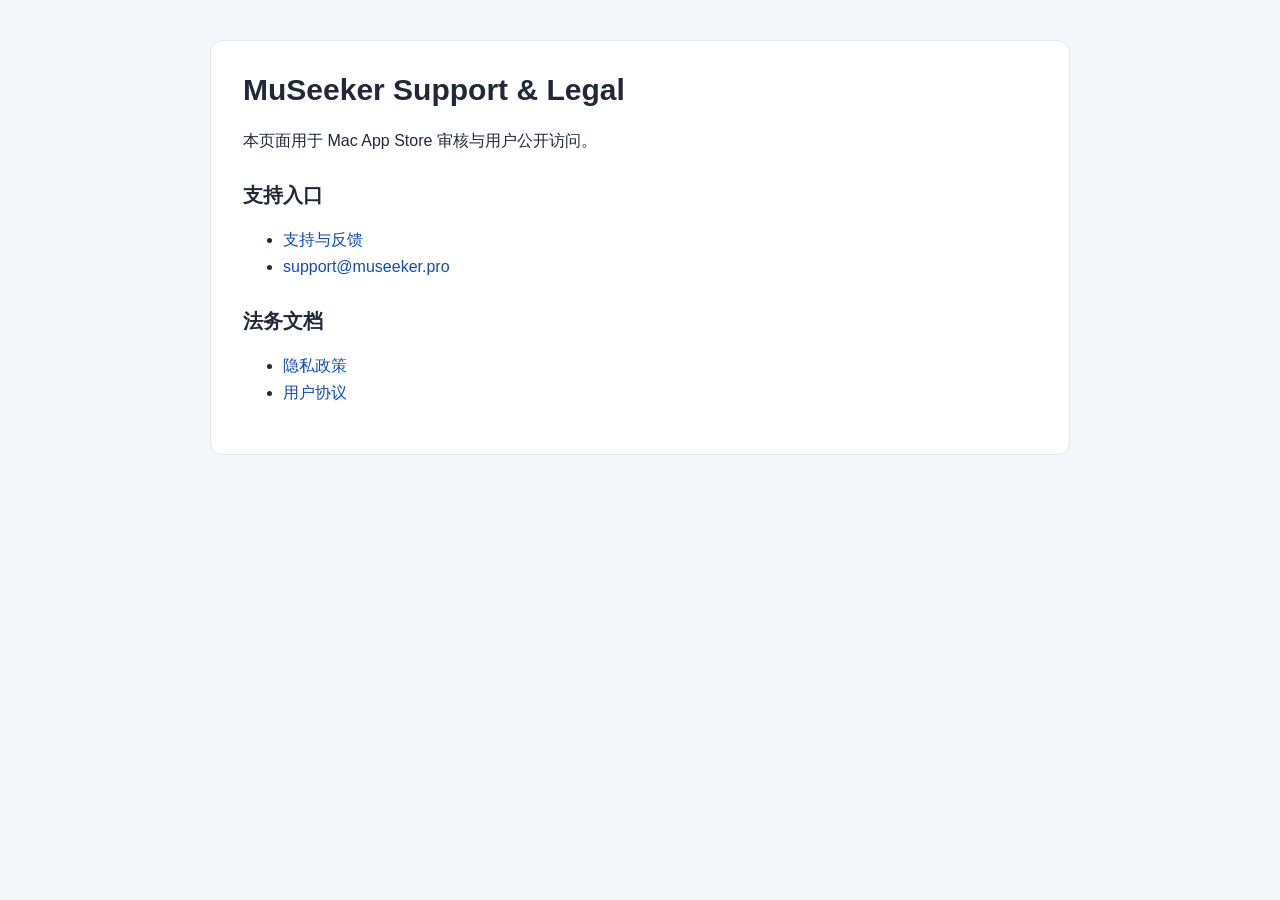
==== index.html @ 5b30f0df "init: public support and legal pages for MuSeeker" ====
<!doctype html>
<html lang="zh-CN">
  <head>
    <meta charset="UTF-8" />
    <meta name="viewport" content="width=device-width, initial-scale=1.0" />
    <title>MuSeeker 支持与法务</title>
    <link rel="stylesheet" href="./styles.css" />
  </head>
  <body>
    <main class="container">
      <h1>MuSeeker Support & Legal</h1>
      <p>本页面用于 Mac App Store 审核与用户公开访问。</p>

      <section>
        <h2>支持入口</h2>
        <ul>
          <li><a href="./support.html">支持与反馈</a></li>
          <li><a href="mailto:support@museeker.pro">support@museeker.pro</a></li>
        </ul>
      </section>

      <section>
        <h2>法务文档</h2>
        <ul>
          <li><a href="./privacy-policy.html">隐私政策</a></li>
          <li><a href="./terms-of-service.html">用户协议</a></li>
        </ul>
      </section>
    </main>
  </body>
</html>
---- styles.css ----
* {
  box-sizing: border-box;
}

body {
  margin: 0;
  font-family: -apple-system, BlinkMacSystemFont, "Segoe UI", Roboto, "PingFang SC", "Hiragino Sans GB", "Microsoft YaHei", sans-serif;
  background: #f6f7fb;
  color: #1f2937;
}

.container {
  max-width: 860px;
  margin: 40px auto;
  padding: 32px;
  background: #ffffff;
  border: 1px solid #e5e7eb;
  border-radius: 12px;
}

h1 {
  margin-top: 0;
  font-size: 30px;
}

h2 {
  margin-top: 28px;
  font-size: 20px;
}

p, li {
  line-height: 1.7;
}

a {
  color: #0f4cbd;
  text-decoration: none;
}

a:hover {
  text-decoration: underline;
}

.muted {
  color: #6b7280;
}
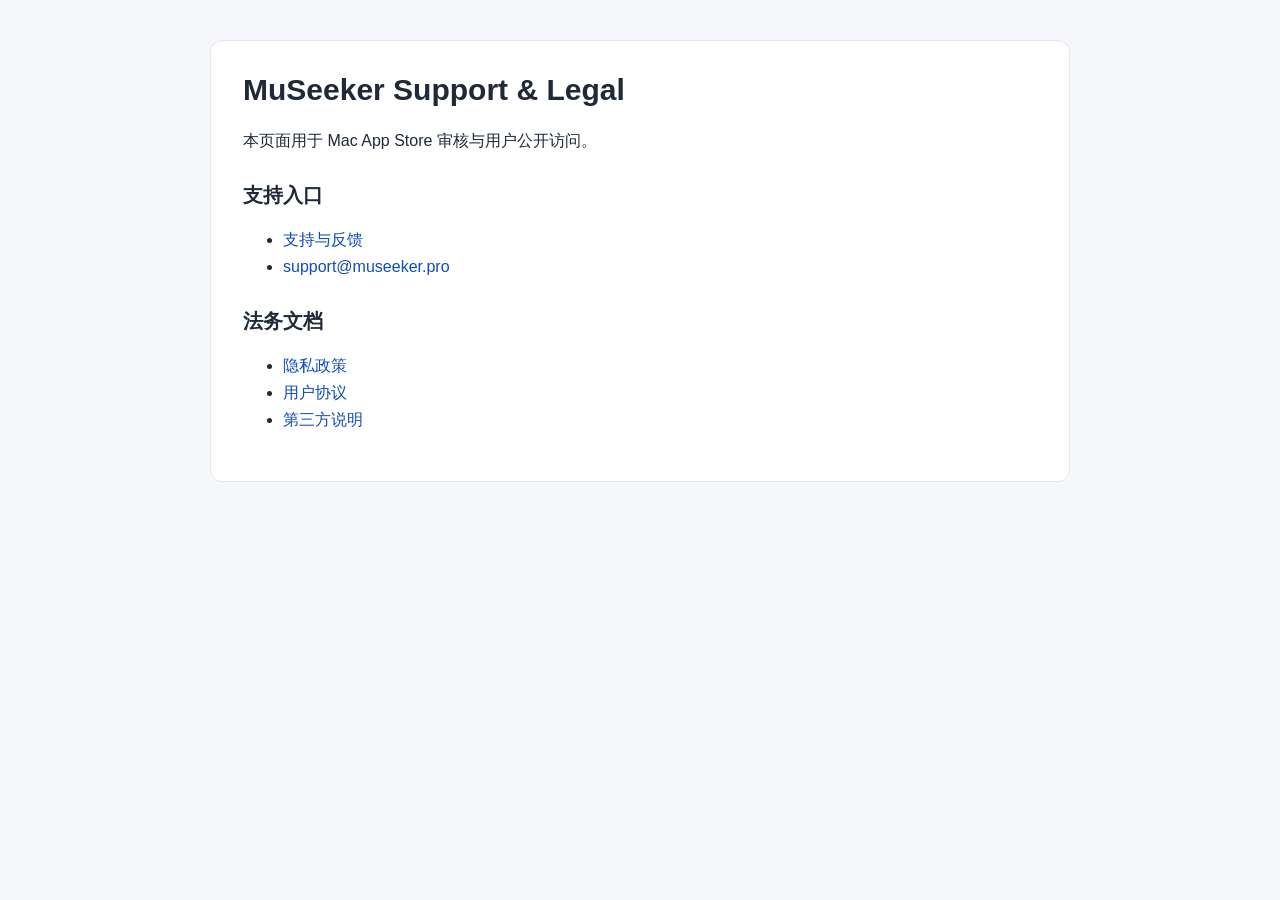
==== commit 5c887ee7: "feat: add third-party notices page for App Store links" ====
--- a/index.html
+++ b/index.html
@@ -24,6 +24,7 @@
         <ul>
           <li><a href="./privacy-policy.html">隐私政策</a></li>
           <li><a href="./terms-of-service.html">用户协议</a></li>
+          <li><a href="./third-party-notices.html">第三方说明</a></li>
         </ul>
       </section>
     </main>
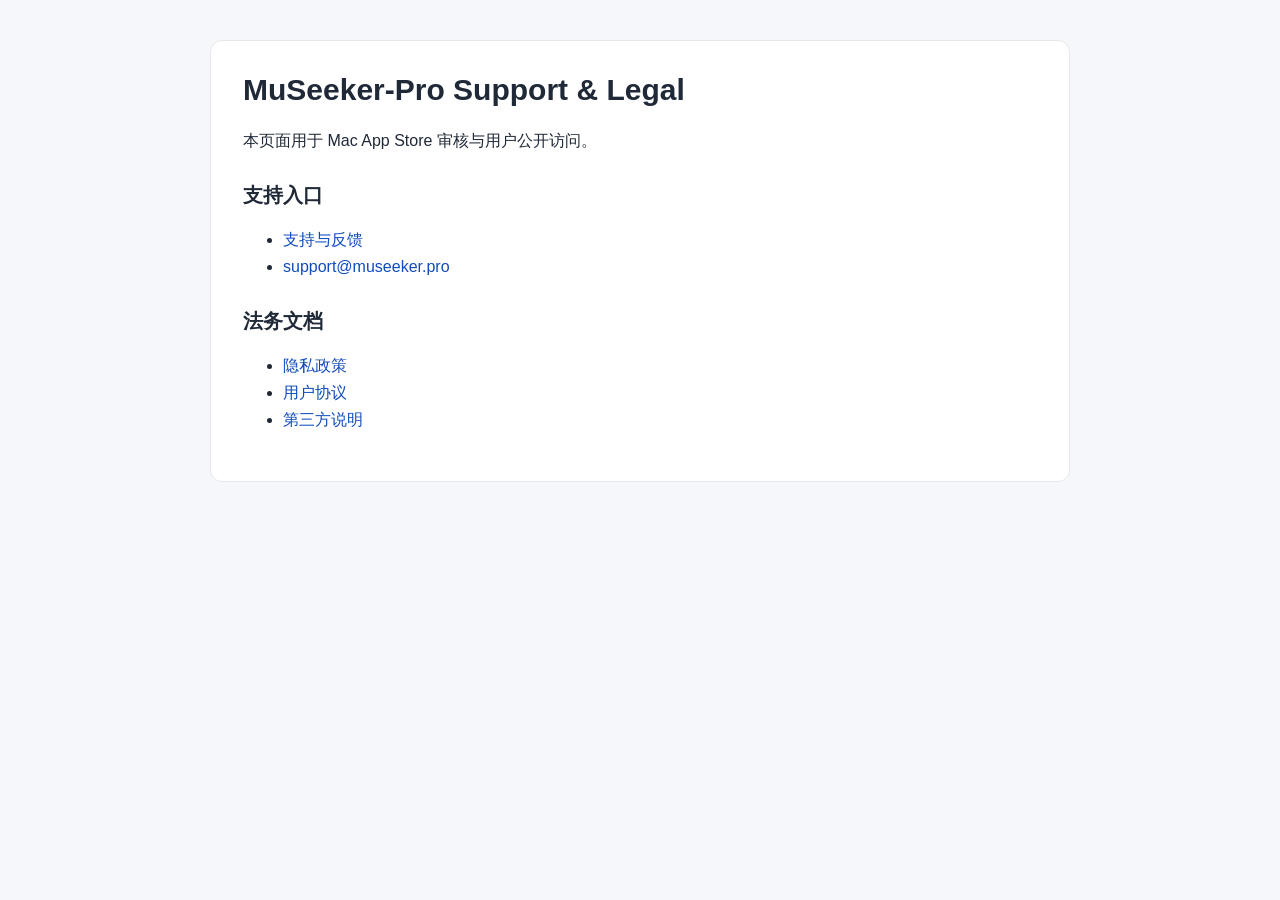
==== commit fcd34563: "Update public site for MuSeeker-Pro" ====
--- a/index.html
+++ b/index.html
@@ -3,12 +3,12 @@
   <head>
     <meta charset="UTF-8" />
     <meta name="viewport" content="width=device-width, initial-scale=1.0" />
-    <title>MuSeeker 支持与法务</title>
+    <title>MuSeeker-Pro 支持与法务</title>
     <link rel="stylesheet" href="./styles.css" />
   </head>
   <body>
     <main class="container">
-      <h1>MuSeeker Support & Legal</h1>
+      <h1>MuSeeker-Pro Support &amp; Legal</h1>
       <p>本页面用于 Mac App Store 审核与用户公开访问。</p>
 
       <section>
